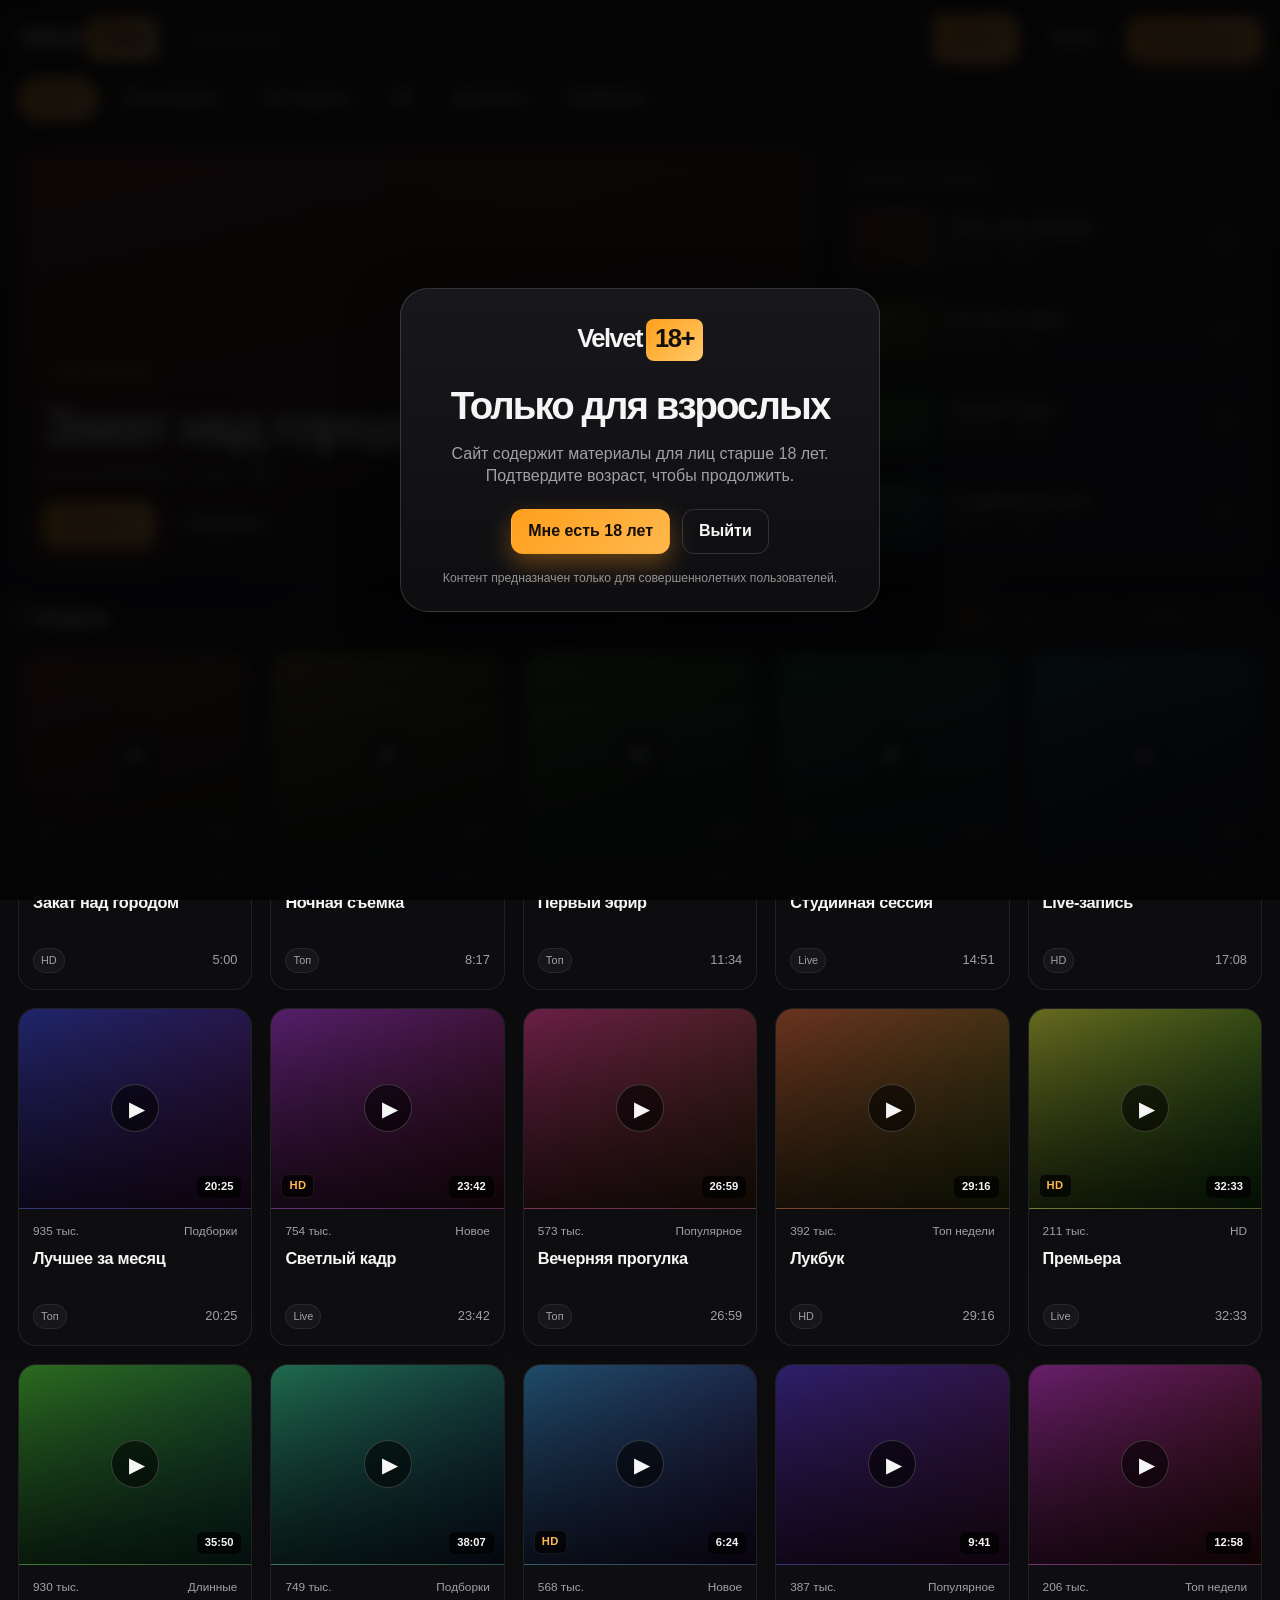
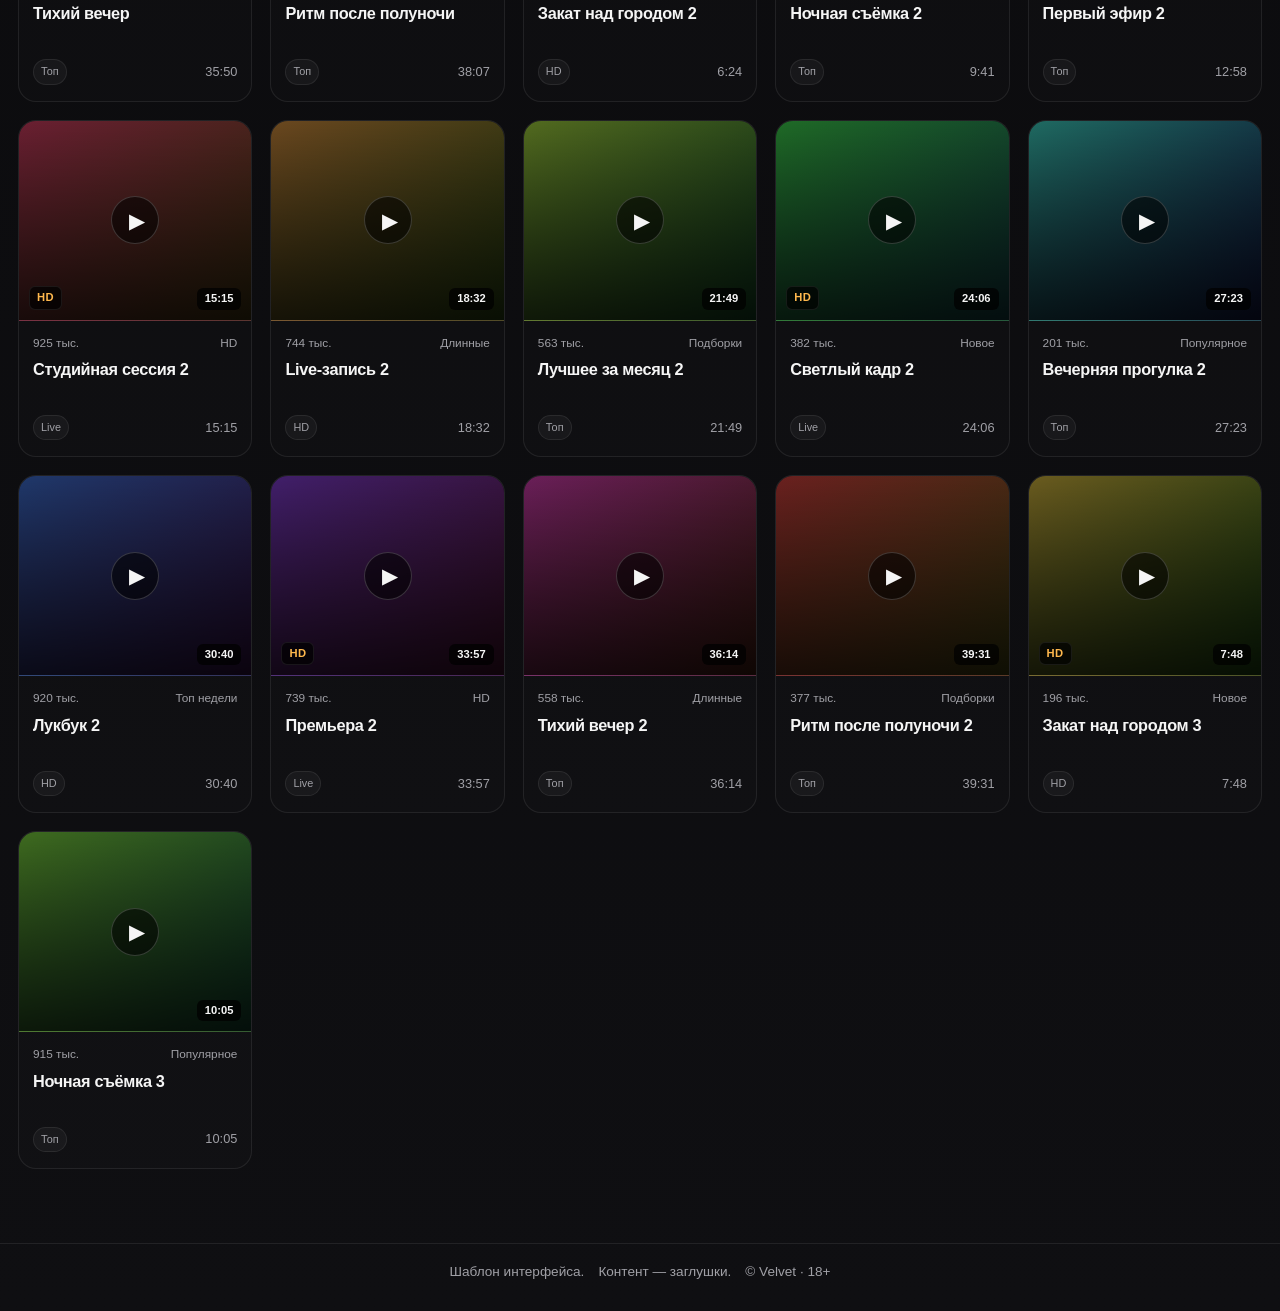
==== index.html @ e9d9a4f0 "Создал корневую страницу index.html для GitHub Pages, чтобы сайт открывался по прямой ссылке" ====
<!DOCTYPE html>
<html lang="ru">
<head>
  <meta charset="utf-8">
  <meta name="viewport" content="width=device-width, initial-scale=1, viewport-fit=cover">
  <title>Velvet — видеоплатформа 18+</title>
  <style>
    :root {
      --bg: #0b0b0d;
      --bg-2: #131316;
      --panel: rgba(22, 22, 26, 0.9);
      --panel-strong: #1b1b20;
      --line: rgba(255,255,255,0.08);
      --line-strong: rgba(255,255,255,0.15);
      --text: #f5f5f5;
      --muted: #a0a0a6;
      --accent: #ff9f1c;
      --accent-2: #ffb84d;
      --accent-ink: #130f0a;
      --shadow: 0 16px 32px rgba(0,0,0,.35);
      --radius: 18px;
      --container: 1400px;
      color-scheme: dark;
      --safe-top: env(safe-area-inset-top, 0px);
      --safe-bottom: env(safe-area-inset-bottom, 0px);
    }

    * { box-sizing: border-box; }
    html { scroll-behavior: smooth; }
    body {
      margin: 0;
      font-family: "Inter", "Segoe UI", "Helvetica Neue", Arial, sans-serif;
      background: radial-gradient(circle at top, rgba(255, 159, 28, 0.14), transparent 24%), linear-gradient(180deg, #09090b 0%, #0f0f12 100%);
      color: var(--text);
      line-height: 1.4;
      min-height: 100vh;
    }
    a { color: inherit; text-decoration: none; }
    button, input { font: inherit; }

    .btn {
      display: inline-flex;
      align-items: center;
      justify-content: center;
      gap: 8px;
      border: 1px solid var(--line-strong);
      background: rgba(255,255,255,0.02);
      color: var(--text);
      padding: 10px 16px;
      border-radius: 12px;
      font-weight: 700;
      cursor: pointer;
      transition: transform .18s ease, border-color .18s ease, background .18s ease;
    }
    .btn:hover { transform: translateY(-1px); }
    .btn.primary {
      background: linear-gradient(135deg, var(--accent) 0%, var(--accent-2) 100%);
      border-color: transparent;
      color: var(--accent-ink);
      box-shadow: 0 10px 24px rgba(255, 159, 28, 0.35);
    }
    .btn.ghost { background: transparent; }
    .sr-only {
      position: absolute;
      width: 1px;
      height: 1px;
      margin: -1px;
      padding: 0;
      overflow: hidden;
      clip: rect(0, 0, 0, 0);
      border: 0;
    }

    .app { max-width: var(--container); margin: 0 auto; padding: 0 18px 40px; }

    header {
      position: sticky;
      top: 0;
      z-index: 50;
      backdrop-filter: blur(14px);
      background: rgba(11,11,13,.8);
      border-bottom: 1px solid var(--line);
      padding-top: var(--safe-top);
    }
    .header-inner {
      max-width: var(--container);
      margin: 0 auto;
      display: flex;
      align-items: center;
      gap: 16px;
      padding: 14px 18px;
    }
    .logo {
      font-weight: 900;
      font-size: clamp(1.4rem, 2vw, 2rem);
      letter-spacing: -0.06em;
      white-space: nowrap;
    }
    .logo b {
      background: linear-gradient(135deg, var(--accent) 0%, #ffca69 100%);
      color: var(--accent-ink);
      padding: 2px 9px 4px;
      border-radius: 8px;
      margin-left: 4px;
      display: inline-block;
    }

    .search-wrap {
      flex: 1;
      min-width: 180px;
      display: flex;
      align-items: center;
      border: 1px solid var(--line-strong);
      background: rgba(255,255,255,0.02);
      border-radius: 14px;
      overflow: hidden;
      transition: border-color .2s ease, box-shadow .2s ease;
    }
    .search-wrap:focus-within {
      border-color: rgba(255, 159, 28, 0.7);
      box-shadow: 0 0 0 3px rgba(255, 159, 28, 0.12);
    }
    .search-wrap input {
      flex: 1;
      border: 0;
      background: transparent;
      color: var(--text);
      padding: 13px 14px;
      font-size: 0.97rem;
      outline: none;
    }
    .search-wrap input::placeholder { color: var(--muted); }
    .search-wrap button {
      border: 0;
      background: linear-gradient(135deg, var(--accent) 0%, var(--accent-2) 100%);
      color: var(--accent-ink);
      padding: 13px 18px;
      font-weight: 800;
      cursor: pointer;
    }

    .header-actions {
      display: flex;
      align-items: center;
      gap: 10px;
      flex-wrap: wrap;
    }

    .nav {
      max-width: var(--container);
      margin: 0 auto;
      padding: 0 18px 12px;
      overflow-x: auto;
      scrollbar-width: none;
      -ms-overflow-style: none;
    }
    .nav::-webkit-scrollbar { display: none; }
    .nav-list {
      display: flex;
      align-items: center;
      gap: 10px;
      padding: 0;
      margin: 0;
      list-style: none;
      min-width: max-content;
    }
    .nav button {
      background: rgba(255,255,255,0.02);
      color: var(--text);
      border: 1px solid var(--line);
      border-radius: 999px;
      padding: 8px 14px;
      font-weight: 600;
      cursor: pointer;
      white-space: nowrap;
      transition: all .2s ease;
    }
    .nav button.active {
      background: linear-gradient(135deg, var(--accent) 0%, var(--accent-2) 100%);
      color: var(--accent-ink);
      border-color: transparent;
      box-shadow: 0 10px 20px rgba(255, 159, 28, 0.2);
    }

    main { max-width: var(--container); margin: 0 auto; padding: 18px 0 0; }

    .hero {
      display: grid;
      grid-template-columns: 1.3fr 0.7fr;
      gap: 18px;
      margin-top: 18px;
    }
    .hero-feature, .mini-panel {
      background: linear-gradient(180deg, rgba(24,24,28,0.95), rgba(16,16,20,0.95));
      border: 1px solid var(--line);
      border-radius: var(--radius);
      box-shadow: var(--shadow);
    }
    .hero-feature {
      min-height: 330px;
      position: relative;
      overflow: hidden;
      display: flex;
      align-items: flex-end;
      padding: 24px;
      isolation: isolate;
    }
    .hero-feature::before {
      content: "";
      position: absolute;
      inset: 0;
      background: linear-gradient(180deg, rgba(0,0,0,0.18), rgba(0,0,0,0.72)), var(--feature-bg, linear-gradient(135deg, #2d1d19 0%, #181b24 100%));
      z-index: -1;
    }
    .hero-content { width: min(520px, 100%); }
    .tag {
      display: inline-flex;
      align-items: center;
      gap: 6px;
      margin-bottom: 12px;
      font-size: 0.72rem;
      color: var(--accent-2);
      letter-spacing: 0.08em;
      text-transform: uppercase;
      font-weight: 800;
      background: rgba(255, 159, 28, 0.09);
      border: 1px solid rgba(255, 159, 28, 0.18);
      border-radius: 999px;
      padding: 8px 12px;
    }
    .hero h1 {
      margin: 0 0 10px;
      font-size: clamp(2rem, 4vw, 3.25rem);
      line-height: 1.03;
      letter-spacing: -0.06em;
    }
    .hero-meta {
      display: flex;
      align-items: center;
      flex-wrap: wrap;
      gap: 10px;
      color: rgba(255,255,255,0.8);
      font-size: 0.9rem;
      margin-bottom: 18px;
    }
    .hero-actions { display: flex; gap: 12px; flex-wrap: wrap; }

    .mini-panel {
      padding: 18px;
      display: flex;
      flex-direction: column;
      justify-content: space-between;
      min-height: 330px;
    }
    .panel-title {
      font-size: 0.82rem;
      text-transform: uppercase;
      letter-spacing: 0.1em;
      color: var(--muted);
      margin: 0 0 14px;
      font-weight: 800;
    }
    .mini-list { display: flex; flex-direction: column; gap: 12px; }
    .mini-item {
      display: grid;
      grid-template-columns: 88px 1fr auto;
      gap: 10px;
      align-items: center;
      padding: 8px 0;
      border-bottom: 1px solid var(--line);
    }
    .mini-item:last-child { border-bottom: 0; }
    .mini-thumb {
      height: 62px;
      border-radius: 12px;
      background: linear-gradient(135deg, #7a2b29, #1f2b3d);
      border: 1px solid rgba(255,255,255,0.05);
    }
    .mini-item h4 {
      margin: 0 0 3px;
      font-size: 0.96rem;
      font-weight: 700;
    }
    .mini-item small { color: var(--muted); }
    .mini-item .pill {
      background: rgba(255,255,255,0.03);
      border: 1px solid var(--line);
      border-radius: 999px;
      padding: 5px 8px;
      font-size: 0.72rem;
      color: var(--muted);
    }

    .section { margin-top: 28px; }
    .section-head {
      display: flex;
      align-items: center;
      gap: 12px;
      justify-content: space-between;
      margin-bottom: 16px;
      flex-wrap: wrap;
    }
    .section-head h2 {
      margin: 0;
      font-size: clamp(1.4rem, 2vw, 1.9rem);
      letter-spacing: -0.04em;
      border-left: 4px solid var(--accent);
      padding-left: 12px;
    }
    .section-tools {
      display: flex;
      gap: 10px;
      align-items: center;
      flex-wrap: wrap;
    }
    .chip {
      background: rgba(255,255,255,0.02);
      border: 1px solid var(--line);
      color: var(--muted);
      border-radius: 999px;
      padding: 8px 12px;
      font-size: 0.85rem;
      cursor: pointer;
    }
    .chip.active {
      background: rgba(255, 159, 28, 0.08);
      border-color: rgba(255,159,28,0.22);
      color: var(--accent-2);
    }

    .grid {
      display: grid;
      grid-template-columns: repeat(auto-fill, minmax(220px, 1fr));
      gap: 18px;
    }
    .card {
      background: rgba(255,255,255,0.01);
      border: 1px solid var(--line);
      border-radius: 18px;
      padding: 0;
      color: inherit;
      text-align: left;
      overflow: hidden;
      cursor: pointer;
      transition: transform .18s ease, border-color .2s ease, box-shadow .2s ease;
      position: relative;
    }
    .card:hover {
      transform: translateY(-4px);
      border-color: rgba(255,159,28,0.28);
      box-shadow: 0 12px 28px rgba(0,0,0,.24);
    }
    .thumb {
      position: relative;
      height: 200px;
      background: linear-gradient(135deg, #2f2025, #0e1828);
      overflow: hidden;
      border-bottom: 1px solid var(--line);
    }
    .thumb::after {
      content: "";
      position: absolute;
      inset: 0;
      background: linear-gradient(180deg, rgba(0,0,0,0.04), rgba(0,0,0,0.7));
    }
    .thumb-badge {
      position: absolute;
      left: 10px;
      bottom: 10px;
      z-index: 2;
      background: rgba(0,0,0,0.7);
      border: 1px solid rgba(255,255,255,0.08);
      border-radius: 6px;
      padding: 3px 7px;
      font-size: 0.7rem;
      font-weight: 800;
      color: var(--accent-2);
      letter-spacing: 0.04em;
    }
    .thumb-duration {
      position: absolute;
      right: 10px;
      bottom: 10px;
      z-index: 2;
      padding: 3px 8px;
      background: rgba(0,0,0,0.75);
      border-radius: 6px;
      font-size: 0.7rem;
      font-weight: 700;
    }
    .thumb-play {
      position: absolute;
      left: 50%;
      top: 50%;
      transform: translate(-50%, -50%);
      width: 48px;
      height: 48px;
      border-radius: 50%;
      background: rgba(0,0,0,0.56);
      border: 1px solid rgba(255,255,255,0.18);
      z-index: 2;
      display: grid;
      place-items: center;
      font-size: 1.3rem;
    }
    .thumb-play::before {
      content: "▶";
      transform: translateX(2px);
    }

    .card-body { padding: 14px 14px 16px; }
    .card-meta {
      display: flex;
      justify-content: space-between;
      gap: 10px;
      align-items: center;
      font-size: 0.74rem;
      color: var(--muted);
      margin-bottom: 8px;
    }
    .card h3 {
      margin: 0;
      font-size: 1.02rem;
      line-height: 1.3;
      letter-spacing: -0.02em;
      min-height: 42px;
    }
    .card:hover h3 { color: var(--accent-2); }
    .card-info {
      display: flex;
      justify-content: space-between;
      align-items: center;
      gap: 8px;
      margin-top: 14px;
      color: var(--muted);
      font-size: 0.8rem;
    }
    .badge-tag {
      display: inline-flex;
      align-items: center;
      background: rgba(255,255,255,0.04);
      border: 1px solid var(--line);
      border-radius: 999px;
      padding: 4px 7px;
      font-size: 0.68rem;
      color: var(--muted);
    }
    .empty {
      text-align: center;
      color: var(--muted);
      padding: 34px 18px;
      border: 1px dashed var(--line-strong);
      border-radius: 18px;
      margin-top: 10px;
      background: rgba(255,255,255,0.01);
    }

    footer {
      max-width: var(--container);
      margin: 34px auto 0;
      padding: 0 18px 30px;
      color: var(--muted);
      border-top: 1px solid var(--line);
      text-align: center;
      font-size: 0.85rem;
    }
    .footer-inner {
      padding-top: 18px;
      display: flex;
      justify-content: center;
      gap: 14px;
      flex-wrap: wrap;
    }

    .gate {
      position: fixed;
      inset: 0;
      background: rgba(4, 4, 5, 0.9);
      display: grid;
      place-items: center;
      padding: 20px;
      z-index: 100;
      backdrop-filter: blur(8px);
      transition: opacity .25s ease, visibility .25s ease;
    }
    .gate.hidden {
      opacity: 0;
      visibility: hidden;
      pointer-events: none;
    }
    .gate-card {
      width: min(480px, 100%);
      background: linear-gradient(180deg, rgba(24,24,28,1), rgba(14,14,17,0.98));
      border: 1px solid var(--line-strong);
      border-radius: 28px;
      box-shadow: 0 22px 60px rgba(0,0,0,.4);
      padding: 30px 28px 24px;
      text-align: center;
    }
    .gate-card .logo { margin-bottom: 18px; display: inline-block; }
    .gate-card h1 {
      margin: 0 0 10px;
      font-size: clamp(1.8rem, 3vw, 2.5rem);
      letter-spacing: -0.05em;
    }
    .gate-card p { margin: 0; color: var(--muted); }
    .gate-actions {
      display: flex;
      justify-content: center;
      gap: 12px;
      margin-top: 22px;
      flex-wrap: wrap;
    }
    .small-note {
      margin-top: 16px;
      font-size: 0.76rem;
      color: rgba(255,255,255,0.55);
    }

    dialog {
      border: 0;
      padding: 0;
      background: transparent;
      width: min(920px, 94vw);
      border-radius: 22px;
      overflow: visible;
    }
    dialog::backdrop {
      background: rgba(0,0,0,0.72);
      backdrop-filter: blur(6px);
    }
    .player-modal {
      background: var(--panel-strong);
      border: 1px solid var(--line-strong);
      border-radius: 22px;
      overflow: hidden;
      box-shadow: var(--shadow);
    }
    .player-stage {
      position: relative;
      aspect-ratio: 16 / 9;
      display: grid;
      place-items: center;
      background: linear-gradient(135deg, #221d1d, #0f1825);
      color: rgba(255,255,255,0.9);
      font-size: 1.05rem;
      font-weight: 600;
    }
    .player-stage::before {
      content: "";
      position: absolute;
      inset: 0;
      background: linear-gradient(180deg, rgba(0,0,0,0.14), rgba(0,0,0,0.7));
    }
    .player-stage-inner {
      position: relative;
      z-index: 1;
      text-align: center;
      padding: 18px;
    }
    .player-stage .play {
      width: 68px;
      height: 68px;
      display: grid;
      place-items: center;
      border-radius: 50%;
      margin: 0 auto 14px;
      background: rgba(0,0,0,0.42);
      border: 1px solid rgba(255,255,255,0.2);
      font-size: 1.7rem;
    }
    .player-content { padding: 18px 20px 20px; }
    .player-header {
      display: flex;
      justify-content: space-between;
      gap: 12px;
      align-items: flex-start;
      margin-bottom: 10px;
      flex-wrap: wrap;
    }
    .player-header h3 {
      margin: 0;
      font-size: clamp(1.15rem, 2vw, 1.6rem);
      letter-spacing: -0.03em;
    }
    .meta-line {
      color: var(--muted);
      display: flex;
      gap: 12px;
      flex-wrap: wrap;
      font-size: 0.9rem;
    }
    .player-actions {
      display: flex;
      gap: 10px;
      flex-wrap: wrap;
      margin-top: 18px;
    }

    @media (max-width: 980px) {
      .hero { grid-template-columns: 1fr; }
      .mini-panel { min-height: auto; }
    }
    @media (max-width: 680px) {
      .header-inner { flex-wrap: wrap; }
      .header-inner > * { width: 100%; }
      .search-wrap { order: 3; }
      .header-actions { width: auto; }
      .grid { grid-template-columns: repeat(auto-fill, minmax(160px, 1fr)); }
      .thumb { height: 170px; }
      .player-header { flex-direction: column; }
    }
    @media (prefers-reduced-motion: reduce) {
      * { animation: none !important; transition: none !important; scroll-behavior: auto !important; }
    }
  </style>
</head>
<body>
  <div class="gate" id="gate" role="dialog" aria-modal="true" aria-labelledby="gate-title">
    <div class="gate-card">
      <div class="logo">Velvet<b>18+</b></div>
      <h1 id="gate-title">Только для взрослых</h1>
      <p>Сайт содержит материалы для лиц старше 18 лет. Подтвердите возраст, чтобы продолжить.</p>
      <div class="gate-actions">
        <button class="btn primary" id="age-confirm" type="button">Мне есть 18 лет</button>
        <a class="btn ghost" href="about:blank">Выйти</a>
      </div>
      <div class="small-note">Контент предназначен только для совершеннолетних пользователей.</div>
    </div>
  </div>

  <header>
    <div class="header-inner">
      <div class="logo">Velvet<b>Tube</b></div>

      <form class="search-wrap" id="sf" role="search" aria-label="Поиск по видео">
        <label class="sr-only" for="q">Поиск видео</label>
        <input id="q" type="search" placeholder="Поиск видео" aria-label="Поиск видео">
        <button type="submit" aria-label="Найти видео">Найти</button>
      </form>

      <div class="header-actions">
        <button class="btn ghost" type="button">Войти</button>
        <button class="btn primary" type="button">Регистрация</button>
      </div>
    </div>

    <nav class="nav" aria-label="Категории">
      <ul class="nav-list" id="tabs"></ul>
    </nav>
  </header>

  <main class="app">
    <section class="hero">
      <article class="hero-feature" id="feature-card">
        <div class="hero-content">
          <div class="tag">Топ сегодня</div>
          <h1 id="feature-title">Ночная съёмка</h1>
          <div class="hero-meta">
            <span id="feature-meta">15 тыс. просмотров</span>
            <span>•</span>
            <span id="feature-duration">08:42</span>
            <span>•</span>
            <span>HD</span>
          </div>
          <div class="hero-actions">
            <button class="btn primary" id="feature-play" type="button">Смотреть</button>
            <button class="btn ghost" type="button">Сохранить</button>
          </div>
        </div>
      </article>

      <aside class="mini-panel">
        <div>
          <h3 class="panel-title">Сейчас в эфире</h3>
          <div class="mini-list" id="mini-list"></div>
        </div>
      </aside>
    </section>

    <section class="section">
      <div class="section-head">
        <h2 id="title">Новое</h2>
        <div class="section-tools" id="chip-tools"></div>
      </div>

      <div class="grid" id="grid"></div>
      <div class="empty" id="empty" hidden>Ничего не найдено. Попробуйте изменить запрос или выбрать другую категорию.</div>
    </section>
  </main>

  <footer>
    <div class="footer-inner">
      <span>Шаблон интерфейса.</span>
      <span>Контент — заглушки.</span>
      <span>© Velvet · 18+</span>
    </div>
  </footer>

  <dialog id="dlg" aria-labelledby="dlg-title">
    <div class="player-modal">
      <div class="player-stage" id="pl">
        <div class="player-stage-inner">
          <div class="play">▶</div>
          <div>Предпросмотр видео</div>
        </div>
      </div>
      <div class="player-content">
        <div class="player-header">
          <h3 id="dlg-title">Заголовок</h3>
          <button class="btn ghost" id="close" type="button">Закрыть</button>
        </div>
        <div class="meta-line" id="dlg-meta"></div>
        <div class="player-actions">
          <button class="btn primary" type="button">Смотреть</button>
          <button class="btn ghost" type="button">В избранное</button>
          <button class="btn ghost" type="button">Поделиться</button>
        </div>
      </div>
    </div>
  </dialog>

  <script>
    var CATS = ["Новое", "Популярное", "Топ недели", "HD", "Длинные", "Подборки"];
    var FILTER_CHIPS = ["Все", "HD", "Live", "Новинки", "Топ"];
    var VIDEOS = [];
    (function () {
      var names = [
        "Закат над городом",
        "Ночная съёмка",
        "Первый эфир",
        "Студийная сессия",
        "Live-запись",
        "Лучшее за месяц",
        "Светлый кадр",
        "Вечерняя прогулка",
        "Лукбук",
        "Премьера",
        "Тихий вечер",
        "Ритм после полуночи"
      ];
      for (var i = 0; i < 26; i++) {
        var h = (i * 47) % 360;
        var title = names[i % names.length] + (i >= names.length ? " " + (Math.floor(i / names.length) + 1) : "");
        VIDEOS.push({
          id: i,
          title: title,
          cat: CATS[i % CATS.length],
          views: (Math.round(((i * 7919) % 900) + 40)) + " тыс.",
          dur: (5 + (i * 3) % 35) + ":" + ("0" + ((i * 17) % 60)).slice(-2),
          tag: i % 4 === 0 ? "HD" : (i % 3 === 0 ? "Live" : "Топ"),
          hd: i % 3 === 0,
          bg: "linear-gradient(135deg, hsl(" + h + ", 55%, 28%), hsl(" + ((h + 60) % 360) + ", 60%, 12%))",
          featured: i === 0 || i === 7
        });
      }
    })();

    var state = { cat: "Новое", q: "", chip: "Все" };
    var tabs = document.getElementById("tabs");
    var grid = document.getElementById("grid");
    var empty = document.getElementById("empty");
    var chipTools = document.getElementById("chip-tools");
    var featureCard = document.getElementById("feature-card");
    var featureTitle = document.getElementById("feature-title");
    var featureMeta = document.getElementById("feature-meta");
    var featureDuration = document.getElementById("feature-duration");
    var miniList = document.getElementById("mini-list");

    function renderTabs() {
      tabs.innerHTML = "";
      CATS.forEach(function (c) {
        var li = document.createElement("li");
        var b = document.createElement("button");
        b.type = "button";
        b.textContent = c;
        b.className = c === state.cat ? "active" : "";
        b.setAttribute("aria-pressed", String(c === state.cat));
        b.addEventListener("click", function () {
          state.cat = c;
          render();
        });
        li.appendChild(b);
        tabs.appendChild(li);
      });
    }

    function renderChips() {
      chipTools.innerHTML = "";
      FILTER_CHIPS.forEach(function (chip) {
        var button = document.createElement("button");
        button.type = "button";
        button.textContent = chip;
        button.className = "chip" + (state.chip === chip ? " active" : "");
        button.addEventListener("click", function () {
          state.chip = chip;
          render();
        });
        chipTools.appendChild(button);
      });
    }

    function getFilteredVideos() {
      var query = state.q.trim().toLowerCase();
      return VIDEOS.filter(function (v) {
        var matchesQuery = !query || v.title.toLowerCase().indexOf(query) > -1 || v.cat.toLowerCase().indexOf(query) > -1;
        var matchesCategory = state.cat === "Новое" ? true : v.cat === state.cat;
        var matchesChip = state.chip === "Все" || (state.chip === "HD" && v.hd) || (state.chip === "Live" && v.tag === "Live") || (state.chip === "Новинки" && v.id < 8) || (state.chip === "Топ" && v.tag === "Топ");
        return matchesQuery && matchesCategory && matchesChip;
      });
    }

    function renderFeature() {
      var featured = VIDEOS.find(function (v) { return v.featured; }) || VIDEOS[0];
      featureCard.style.setProperty("--feature-bg", featured.bg);
      featureTitle.textContent = featured.title;
      featureMeta.textContent = featured.views + " просмотров";
      featureDuration.textContent = featured.dur;
      featureCard.onclick = function () { openModal(featured); };
      document.getElementById("feature-play").onclick = function (event) {
        event.stopPropagation();
        openModal(featured);
      };
    }

    function renderMiniList() {
      miniList.innerHTML = "";
      var items = VIDEOS.slice(0, 4);
      items.forEach(function (v) {
        var item = document.createElement("div");
        item.className = "mini-item";
        item.innerHTML = '<div class="mini-thumb" style="background:' + v.bg + '"></div><div><h4>' + v.title + '</h4><small>' + v.views + ' · ' + v.dur + '</small></div><span class="pill">' + (v.hd ? 'HD' : v.tag) + '</span>';
        item.addEventListener("click", function () { openModal(v); });
        miniList.appendChild(item);
      });
    }

    function render() {
      renderTabs();
      renderChips();
      renderFeature();
      renderMiniList();
      var titleText = state.q ? "Результаты: " + state.q : state.cat;
      document.getElementById("title").textContent = titleText;
      var list = getFilteredVideos();
      grid.innerHTML = "";

      if (!list.length) {
        empty.hidden = false;
        return;
      }

      empty.hidden = true;
      list.forEach(function (v) {
        var c = document.createElement("button");
        c.type = "button";
        c.className = "card";
        c.innerHTML = [
          '<div class="thumb" style="background:' + v.bg + '">',
          '  <span class="thumb-play" aria-hidden="true"></span>',
          (v.hd ? '<span class="thumb-badge">HD</span>' : ''),
          '  <span class="thumb-duration">' + v.dur + '</span>',
          '</div>',
          '<div class="card-body">',
          '  <div class="card-meta"><span>' + v.views + '</span><span>' + v.cat + '</span></div>',
          '  <h3>' + v.title + '</h3>',
          '  <div class="card-info"><span class="badge-tag">' + (v.tag || 'Топ') + '</span><span>' + v.dur + '</span></div>',
          '</div>'
        ].join("");
        c.addEventListener("click", function () { openModal(v); });
        grid.appendChild(c);
      });
    }

    var dlg = document.getElementById("dlg");
    function openModal(v) {
      document.getElementById("pl").style.background = v.bg;
      document.getElementById("dlg-title").textContent = v.title;
      document.getElementById("dlg-meta").textContent = v.views + " просмотров · " + v.dur + " · " + v.cat + " · " + (v.hd ? "HD" : v.tag);
      dlg.showModal();
    }

    document.getElementById("close").onclick = function () { dlg.close(); };
    document.getElementById("sf").addEventListener("submit", function (e) {
      e.preventDefault();
      state.q = document.getElementById("q").value.trim();
      render();
    });
    document.getElementById("age-confirm").onclick = function () {
      var gate = document.getElementById("gate");
      gate.classList.add("hidden");
      try {
        sessionStorage.setItem("age18", "1");
        localStorage.setItem("age18", "1");
      } catch (e) {}
    };
    try {
      if (sessionStorage.getItem("age18") === "1" || localStorage.getItem("age18") === "1") {
        document.getElementById("gate").classList.add("hidden");
      }
    } catch (e) {}

    render();
  </script>
</body>
</html>
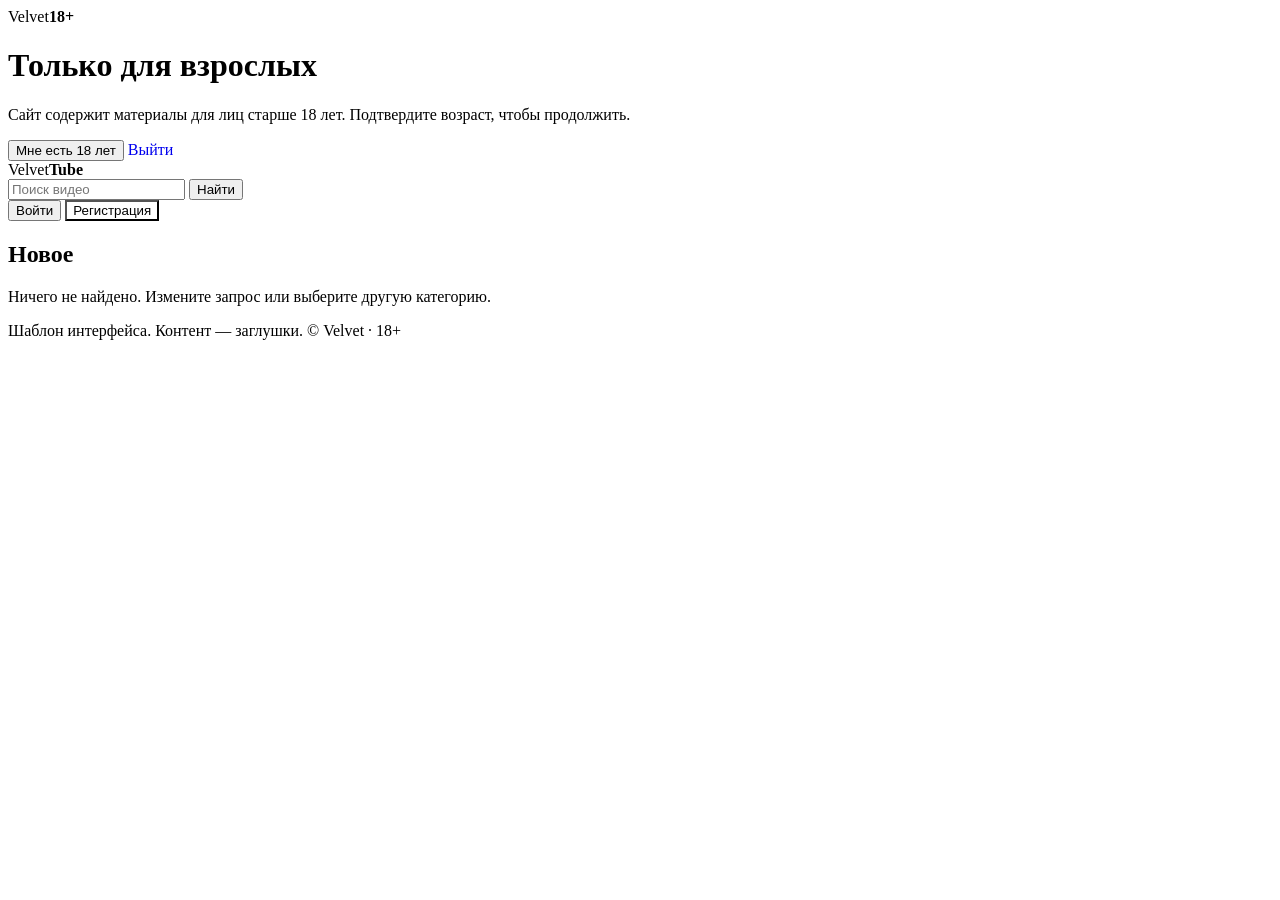
==== commit ecd8253c: "Add files via upload" ====
--- a/index.html
+++ b/index.html
@@ -1,906 +1,52 @@
 <!DOCTYPE html>
 <html lang="ru">
 <head>
-  <meta charset="utf-8">
-  <meta name="viewport" content="width=device-width, initial-scale=1, viewport-fit=cover">
-  <title>Velvet — видеоплатформа 18+</title>
-  <style>
-    :root {
-      --bg: #0b0b0d;
-      --bg-2: #131316;
-      --panel: rgba(22, 22, 26, 0.9);
-      --panel-strong: #1b1b20;
-      --line: rgba(255,255,255,0.08);
-      --line-strong: rgba(255,255,255,0.15);
-      --text: #f5f5f5;
-      --muted: #a0a0a6;
-      --accent: #ff9f1c;
-      --accent-2: #ffb84d;
-      --accent-ink: #130f0a;
-      --shadow: 0 16px 32px rgba(0,0,0,.35);
-      --radius: 18px;
-      --container: 1400px;
-      color-scheme: dark;
-      --safe-top: env(safe-area-inset-top, 0px);
-      --safe-bottom: env(safe-area-inset-bottom, 0px);
-    }
-
-    * { box-sizing: border-box; }
-    html { scroll-behavior: smooth; }
-    body {
-      margin: 0;
-      font-family: "Inter", "Segoe UI", "Helvetica Neue", Arial, sans-serif;
-      background: radial-gradient(circle at top, rgba(255, 159, 28, 0.14), transparent 24%), linear-gradient(180deg, #09090b 0%, #0f0f12 100%);
-      color: var(--text);
-      line-height: 1.4;
-      min-height: 100vh;
-    }
-    a { color: inherit; text-decoration: none; }
-    button, input { font: inherit; }
-
-    .btn {
-      display: inline-flex;
-      align-items: center;
-      justify-content: center;
-      gap: 8px;
-      border: 1px solid var(--line-strong);
-      background: rgba(255,255,255,0.02);
-      color: var(--text);
-      padding: 10px 16px;
-      border-radius: 12px;
-      font-weight: 700;
-      cursor: pointer;
-      transition: transform .18s ease, border-color .18s ease, background .18s ease;
-    }
-    .btn:hover { transform: translateY(-1px); }
-    .btn.primary {
-      background: linear-gradient(135deg, var(--accent) 0%, var(--accent-2) 100%);
-      border-color: transparent;
-      color: var(--accent-ink);
-      box-shadow: 0 10px 24px rgba(255, 159, 28, 0.35);
-    }
-    .btn.ghost { background: transparent; }
-    .sr-only {
-      position: absolute;
-      width: 1px;
-      height: 1px;
-      margin: -1px;
-      padding: 0;
-      overflow: hidden;
-      clip: rect(0, 0, 0, 0);
-      border: 0;
-    }
-
-    .app { max-width: var(--container); margin: 0 auto; padding: 0 18px 40px; }
-
-    header {
-      position: sticky;
-      top: 0;
-      z-index: 50;
-      backdrop-filter: blur(14px);
-      background: rgba(11,11,13,.8);
-      border-bottom: 1px solid var(--line);
-      padding-top: var(--safe-top);
-    }
-    .header-inner {
-      max-width: var(--container);
-      margin: 0 auto;
-      display: flex;
-      align-items: center;
-      gap: 16px;
-      padding: 14px 18px;
-    }
-    .logo {
-      font-weight: 900;
-      font-size: clamp(1.4rem, 2vw, 2rem);
-      letter-spacing: -0.06em;
-      white-space: nowrap;
-    }
-    .logo b {
-      background: linear-gradient(135deg, var(--accent) 0%, #ffca69 100%);
-      color: var(--accent-ink);
-      padding: 2px 9px 4px;
-      border-radius: 8px;
-      margin-left: 4px;
-      display: inline-block;
-    }
-
-    .search-wrap {
-      flex: 1;
-      min-width: 180px;
-      display: flex;
-      align-items: center;
-      border: 1px solid var(--line-strong);
-      background: rgba(255,255,255,0.02);
-      border-radius: 14px;
-      overflow: hidden;
-      transition: border-color .2s ease, box-shadow .2s ease;
-    }
-    .search-wrap:focus-within {
-      border-color: rgba(255, 159, 28, 0.7);
-      box-shadow: 0 0 0 3px rgba(255, 159, 28, 0.12);
-    }
-    .search-wrap input {
-      flex: 1;
-      border: 0;
-      background: transparent;
-      color: var(--text);
-      padding: 13px 14px;
-      font-size: 0.97rem;
-      outline: none;
-    }
-    .search-wrap input::placeholder { color: var(--muted); }
-    .search-wrap button {
-      border: 0;
-      background: linear-gradient(135deg, var(--accent) 0%, var(--accent-2) 100%);
-      color: var(--accent-ink);
-      padding: 13px 18px;
-      font-weight: 800;
-      cursor: pointer;
-    }
-
-    .header-actions {
-      display: flex;
-      align-items: center;
-      gap: 10px;
-      flex-wrap: wrap;
-    }
-
-    .nav {
-      max-width: var(--container);
-      margin: 0 auto;
-      padding: 0 18px 12px;
-      overflow-x: auto;
-      scrollbar-width: none;
-      -ms-overflow-style: none;
-    }
-    .nav::-webkit-scrollbar { display: none; }
-    .nav-list {
-      display: flex;
-      align-items: center;
-      gap: 10px;
-      padding: 0;
-      margin: 0;
-      list-style: none;
-      min-width: max-content;
-    }
-    .nav button {
-      background: rgba(255,255,255,0.02);
-      color: var(--text);
-      border: 1px solid var(--line);
-      border-radius: 999px;
-      padding: 8px 14px;
-      font-weight: 600;
-      cursor: pointer;
-      white-space: nowrap;
-      transition: all .2s ease;
-    }
-    .nav button.active {
-      background: linear-gradient(135deg, var(--accent) 0%, var(--accent-2) 100%);
-      color: var(--accent-ink);
-      border-color: transparent;
-      box-shadow: 0 10px 20px rgba(255, 159, 28, 0.2);
-    }
-
-    main { max-width: var(--container); margin: 0 auto; padding: 18px 0 0; }
-
-    .hero {
-      display: grid;
-      grid-template-columns: 1.3fr 0.7fr;
-      gap: 18px;
-      margin-top: 18px;
-    }
-    .hero-feature, .mini-panel {
-      background: linear-gradient(180deg, rgba(24,24,28,0.95), rgba(16,16,20,0.95));
-      border: 1px solid var(--line);
-      border-radius: var(--radius);
-      box-shadow: var(--shadow);
-    }
-    .hero-feature {
-      min-height: 330px;
-      position: relative;
-      overflow: hidden;
-      display: flex;
-      align-items: flex-end;
-      padding: 24px;
-      isolation: isolate;
-    }
-    .hero-feature::before {
-      content: "";
-      position: absolute;
-      inset: 0;
-      background: linear-gradient(180deg, rgba(0,0,0,0.18), rgba(0,0,0,0.72)), var(--feature-bg, linear-gradient(135deg, #2d1d19 0%, #181b24 100%));
-      z-index: -1;
-    }
-    .hero-content { width: min(520px, 100%); }
-    .tag {
-      display: inline-flex;
-      align-items: center;
-      gap: 6px;
-      margin-bottom: 12px;
-      font-size: 0.72rem;
-      color: var(--accent-2);
-      letter-spacing: 0.08em;
-      text-transform: uppercase;
-      font-weight: 800;
-      background: rgba(255, 159, 28, 0.09);
-      border: 1px solid rgba(255, 159, 28, 0.18);
-      border-radius: 999px;
-      padding: 8px 12px;
-    }
-    .hero h1 {
-      margin: 0 0 10px;
-      font-size: clamp(2rem, 4vw, 3.25rem);
-      line-height: 1.03;
-      letter-spacing: -0.06em;
-    }
-    .hero-meta {
-      display: flex;
-      align-items: center;
-      flex-wrap: wrap;
-      gap: 10px;
-      color: rgba(255,255,255,0.8);
-      font-size: 0.9rem;
-      margin-bottom: 18px;
-    }
-    .hero-actions { display: flex; gap: 12px; flex-wrap: wrap; }
-
-    .mini-panel {
-      padding: 18px;
-      display: flex;
-      flex-direction: column;
-      justify-content: space-between;
-      min-height: 330px;
-    }
-    .panel-title {
-      font-size: 0.82rem;
-      text-transform: uppercase;
-      letter-spacing: 0.1em;
-      color: var(--muted);
-      margin: 0 0 14px;
-      font-weight: 800;
-    }
-    .mini-list { display: flex; flex-direction: column; gap: 12px; }
-    .mini-item {
-      display: grid;
-      grid-template-columns: 88px 1fr auto;
-      gap: 10px;
-      align-items: center;
-      padding: 8px 0;
-      border-bottom: 1px solid var(--line);
-    }
-    .mini-item:last-child { border-bottom: 0; }
-    .mini-thumb {
-      height: 62px;
-      border-radius: 12px;
-      background: linear-gradient(135deg, #7a2b29, #1f2b3d);
-      border: 1px solid rgba(255,255,255,0.05);
-    }
-    .mini-item h4 {
-      margin: 0 0 3px;
-      font-size: 0.96rem;
-      font-weight: 700;
-    }
-    .mini-item small { color: var(--muted); }
-    .mini-item .pill {
-      background: rgba(255,255,255,0.03);
-      border: 1px solid var(--line);
-      border-radius: 999px;
-      padding: 5px 8px;
-      font-size: 0.72rem;
-      color: var(--muted);
-    }
-
-    .section { margin-top: 28px; }
-    .section-head {
-      display: flex;
-      align-items: center;
-      gap: 12px;
-      justify-content: space-between;
-      margin-bottom: 16px;
-      flex-wrap: wrap;
-    }
-    .section-head h2 {
-      margin: 0;
-      font-size: clamp(1.4rem, 2vw, 1.9rem);
-      letter-spacing: -0.04em;
-      border-left: 4px solid var(--accent);
-      padding-left: 12px;
-    }
-    .section-tools {
-      display: flex;
-      gap: 10px;
-      align-items: center;
-      flex-wrap: wrap;
-    }
-    .chip {
-      background: rgba(255,255,255,0.02);
-      border: 1px solid var(--line);
-      color: var(--muted);
-      border-radius: 999px;
-      padding: 8px 12px;
-      font-size: 0.85rem;
-      cursor: pointer;
-    }
-    .chip.active {
-      background: rgba(255, 159, 28, 0.08);
-      border-color: rgba(255,159,28,0.22);
-      color: var(--accent-2);
-    }
-
-    .grid {
-      display: grid;
-      grid-template-columns: repeat(auto-fill, minmax(220px, 1fr));
-      gap: 18px;
-    }
-    .card {
-      background: rgba(255,255,255,0.01);
-      border: 1px solid var(--line);
-      border-radius: 18px;
-      padding: 0;
-      color: inherit;
-      text-align: left;
-      overflow: hidden;
-      cursor: pointer;
-      transition: transform .18s ease, border-color .2s ease, box-shadow .2s ease;
-      position: relative;
-    }
-    .card:hover {
-      transform: translateY(-4px);
-      border-color: rgba(255,159,28,0.28);
-      box-shadow: 0 12px 28px rgba(0,0,0,.24);
-    }
-    .thumb {
-      position: relative;
-      height: 200px;
-      background: linear-gradient(135deg, #2f2025, #0e1828);
-      overflow: hidden;
-      border-bottom: 1px solid var(--line);
-    }
-    .thumb::after {
-      content: "";
-      position: absolute;
-      inset: 0;
-      background: linear-gradient(180deg, rgba(0,0,0,0.04), rgba(0,0,0,0.7));
-    }
-    .thumb-badge {
-      position: absolute;
-      left: 10px;
-      bottom: 10px;
-      z-index: 2;
-      background: rgba(0,0,0,0.7);
-      border: 1px solid rgba(255,255,255,0.08);
-      border-radius: 6px;
-      padding: 3px 7px;
-      font-size: 0.7rem;
-      font-weight: 800;
-      color: var(--accent-2);
-      letter-spacing: 0.04em;
-    }
-    .thumb-duration {
-      position: absolute;
-      right: 10px;
-      bottom: 10px;
-      z-index: 2;
-      padding: 3px 8px;
-      background: rgba(0,0,0,0.75);
-      border-radius: 6px;
-      font-size: 0.7rem;
-      font-weight: 700;
-    }
-    .thumb-play {
-      position: absolute;
-      left: 50%;
-      top: 50%;
-      transform: translate(-50%, -50%);
-      width: 48px;
-      height: 48px;
-      border-radius: 50%;
-      background: rgba(0,0,0,0.56);
-      border: 1px solid rgba(255,255,255,0.18);
-      z-index: 2;
-      display: grid;
-      place-items: center;
-      font-size: 1.3rem;
-    }
-    .thumb-play::before {
-      content: "▶";
-      transform: translateX(2px);
-    }
-
-    .card-body { padding: 14px 14px 16px; }
-    .card-meta {
-      display: flex;
-      justify-content: space-between;
-      gap: 10px;
-      align-items: center;
-      font-size: 0.74rem;
-      color: var(--muted);
-      margin-bottom: 8px;
-    }
-    .card h3 {
-      margin: 0;
-      font-size: 1.02rem;
-      line-height: 1.3;
-      letter-spacing: -0.02em;
-      min-height: 42px;
-    }
-    .card:hover h3 { color: var(--accent-2); }
-    .card-info {
-      display: flex;
-      justify-content: space-between;
-      align-items: center;
-      gap: 8px;
-      margin-top: 14px;
-      color: var(--muted);
-      font-size: 0.8rem;
-    }
-    .badge-tag {
-      display: inline-flex;
-      align-items: center;
-      background: rgba(255,255,255,0.04);
-      border: 1px solid var(--line);
-      border-radius: 999px;
-      padding: 4px 7px;
-      font-size: 0.68rem;
-      color: var(--muted);
-    }
-    .empty {
-      text-align: center;
-      color: var(--muted);
-      padding: 34px 18px;
-      border: 1px dashed var(--line-strong);
-      border-radius: 18px;
-      margin-top: 10px;
-      background: rgba(255,255,255,0.01);
-    }
-
-    footer {
-      max-width: var(--container);
-      margin: 34px auto 0;
-      padding: 0 18px 30px;
-      color: var(--muted);
-      border-top: 1px solid var(--line);
-      text-align: center;
-      font-size: 0.85rem;
-    }
-    .footer-inner {
-      padding-top: 18px;
-      display: flex;
-      justify-content: center;
-      gap: 14px;
-      flex-wrap: wrap;
-    }
-
-    .gate {
-      position: fixed;
-      inset: 0;
-      background: rgba(4, 4, 5, 0.9);
-      display: grid;
-      place-items: center;
-      padding: 20px;
-      z-index: 100;
-      backdrop-filter: blur(8px);
-      transition: opacity .25s ease, visibility .25s ease;
-    }
-    .gate.hidden {
-      opacity: 0;
-      visibility: hidden;
-      pointer-events: none;
-    }
-    .gate-card {
-      width: min(480px, 100%);
-      background: linear-gradient(180deg, rgba(24,24,28,1), rgba(14,14,17,0.98));
-      border: 1px solid var(--line-strong);
-      border-radius: 28px;
-      box-shadow: 0 22px 60px rgba(0,0,0,.4);
-      padding: 30px 28px 24px;
-      text-align: center;
-    }
-    .gate-card .logo { margin-bottom: 18px; display: inline-block; }
-    .gate-card h1 {
-      margin: 0 0 10px;
-      font-size: clamp(1.8rem, 3vw, 2.5rem);
-      letter-spacing: -0.05em;
-    }
-    .gate-card p { margin: 0; color: var(--muted); }
-    .gate-actions {
-      display: flex;
-      justify-content: center;
-      gap: 12px;
-      margin-top: 22px;
-      flex-wrap: wrap;
-    }
-    .small-note {
-      margin-top: 16px;
-      font-size: 0.76rem;
-      color: rgba(255,255,255,0.55);
-    }
-
-    dialog {
-      border: 0;
-      padding: 0;
-      background: transparent;
-      width: min(920px, 94vw);
-      border-radius: 22px;
-      overflow: visible;
-    }
-    dialog::backdrop {
-      background: rgba(0,0,0,0.72);
-      backdrop-filter: blur(6px);
-    }
-    .player-modal {
-      background: var(--panel-strong);
-      border: 1px solid var(--line-strong);
-      border-radius: 22px;
-      overflow: hidden;
-      box-shadow: var(--shadow);
-    }
-    .player-stage {
-      position: relative;
-      aspect-ratio: 16 / 9;
-      display: grid;
-      place-items: center;
-      background: linear-gradient(135deg, #221d1d, #0f1825);
-      color: rgba(255,255,255,0.9);
-      font-size: 1.05rem;
-      font-weight: 600;
-    }
-    .player-stage::before {
-      content: "";
-      position: absolute;
-      inset: 0;
-      background: linear-gradient(180deg, rgba(0,0,0,0.14), rgba(0,0,0,0.7));
-    }
-    .player-stage-inner {
-      position: relative;
-      z-index: 1;
-      text-align: center;
-      padding: 18px;
-    }
-    .player-stage .play {
-      width: 68px;
-      height: 68px;
-      display: grid;
-      place-items: center;
-      border-radius: 50%;
-      margin: 0 auto 14px;
-      background: rgba(0,0,0,0.42);
-      border: 1px solid rgba(255,255,255,0.2);
-      font-size: 1.7rem;
-    }
-    .player-content { padding: 18px 20px 20px; }
-    .player-header {
-      display: flex;
-      justify-content: space-between;
-      gap: 12px;
-      align-items: flex-start;
-      margin-bottom: 10px;
-      flex-wrap: wrap;
-    }
-    .player-header h3 {
-      margin: 0;
-      font-size: clamp(1.15rem, 2vw, 1.6rem);
-      letter-spacing: -0.03em;
-    }
-    .meta-line {
-      color: var(--muted);
-      display: flex;
-      gap: 12px;
-      flex-wrap: wrap;
-      font-size: 0.9rem;
-    }
-    .player-actions {
-      display: flex;
-      gap: 10px;
-      flex-wrap: wrap;
-      margin-top: 18px;
-    }
-
-    @media (max-width: 980px) {
-      .hero { grid-template-columns: 1fr; }
-      .mini-panel { min-height: auto; }
-    }
-    @media (max-width: 680px) {
-      .header-inner { flex-wrap: wrap; }
-      .header-inner > * { width: 100%; }
-      .search-wrap { order: 3; }
-      .header-actions { width: auto; }
-      .grid { grid-template-columns: repeat(auto-fill, minmax(160px, 1fr)); }
-      .thumb { height: 170px; }
-      .player-header { flex-direction: column; }
-    }
-    @media (prefers-reduced-motion: reduce) {
-      * { animation: none !important; transition: none !important; scroll-behavior: auto !important; }
-    }
-  </style>
+<meta charset="utf-8">
+<meta name="viewport" content="width=device-width, initial-scale=1, viewport-fit=cover">
+<title>Velvet — видеоплатформа 18+</title>
+<link rel="stylesheet" href="assets/css/styles.css">
 </head>
 <body>
-  <div class="gate" id="gate" role="dialog" aria-modal="true" aria-labelledby="gate-title">
-    <div class="gate-card">
-      <div class="logo">Velvet<b>18+</b></div>
-      <h1 id="gate-title">Только для взрослых</h1>
-      <p>Сайт содержит материалы для лиц старше 18 лет. Подтвердите возраст, чтобы продолжить.</p>
-      <div class="gate-actions">
-        <button class="btn primary" id="age-confirm" type="button">Мне есть 18 лет</button>
-        <a class="btn ghost" href="about:blank">Выйти</a>
-      </div>
-      <div class="small-note">Контент предназначен только для совершеннолетних пользователей.</div>
+<div class="gate" id="gate" role="dialog" aria-modal="true" aria-labelledby="gt">
+  <div>
+    <div class="logo" style="margin-bottom:20px">Velvet<b>18+</b></div>
+    <h1 id="gt">Только для взрослых</h1>
+    <p>Сайт содержит материалы для лиц старше 18 лет. Подтвердите возраст, чтобы продолжить.</p>
+    <div class="row">
+      <button class="yes" id="yes">Мне есть 18 лет</button>
+      <a class="btn" href="about:blank" style="text-decoration:none">Выйти</a>
     </div>
   </div>
+</div>
 
-  <header>
-    <div class="header-inner">
-      <div class="logo">Velvet<b>Tube</b></div>
+<header>
+  <div class="logo">Velvet<b>Tube</b></div>
+  <form class="search" id="sf" role="search">
+    <input id="q" type="search" placeholder="Поиск видео" aria-label="Поиск видео">
+    <button type="submit">Найти</button>
+  </form>
+  <button class="btn" type="button">Войти</button>
+  <button class="btn" type="button" style="background:var(--accent);color:var(--accent-ink)">Регистрация</button>
+</header>
+<nav id="tabs" aria-label="Категории"></nav>
 
-      <form class="search-wrap" id="sf" role="search" aria-label="Поиск по видео">
-        <label class="sr-only" for="q">Поиск видео</label>
-        <input id="q" type="search" placeholder="Поиск видео" aria-label="Поиск видео">
-        <button type="submit" aria-label="Найти видео">Найти</button>
-      </form>
+<main>
+  <h2 id="title">Новое</h2>
+  <div class="grid" id="grid"></div>
+  <p class="empty hidden" id="empty">Ничего не найдено. Измените запрос или выберите другую категорию.</p>
+</main>
 
-      <div class="header-actions">
-        <button class="btn ghost" type="button">Войти</button>
-        <button class="btn primary" type="button">Регистрация</button>
-      </div>
-    </div>
+<footer>Шаблон интерфейса. Контент — заглушки. © Velvet · 18+</footer>
 
-    <nav class="nav" aria-label="Категории">
-      <ul class="nav-list" id="tabs"></ul>
-    </nav>
-  </header>
+<dialog id="dlg">
+  <div class="player" id="pl">Здесь будет видеоплеер</div>
+  <div class="dlg-body">
+    <h3 id="dt" style="margin:0 0 4px"></h3>
+    <div class="meta" id="dm"></div>
+    <div style="margin-top:14px"><button class="btn" id="close" type="button">Закрыть</button></div>
+  </div>
+</dialog>
 
-  <main class="app">
-    <section class="hero">
-      <article class="hero-feature" id="feature-card">
-        <div class="hero-content">
-          <div class="tag">Топ сегодня</div>
-          <h1 id="feature-title">Ночная съёмка</h1>
-          <div class="hero-meta">
-            <span id="feature-meta">15 тыс. просмотров</span>
-            <span>•</span>
-            <span id="feature-duration">08:42</span>
-            <span>•</span>
-            <span>HD</span>
-          </div>
-          <div class="hero-actions">
-            <button class="btn primary" id="feature-play" type="button">Смотреть</button>
-            <button class="btn ghost" type="button">Сохранить</button>
-          </div>
-        </div>
-      </article>
-
-      <aside class="mini-panel">
-        <div>
-          <h3 class="panel-title">Сейчас в эфире</h3>
-          <div class="mini-list" id="mini-list"></div>
-        </div>
-      </aside>
-    </section>
-
-    <section class="section">
-      <div class="section-head">
-        <h2 id="title">Новое</h2>
-        <div class="section-tools" id="chip-tools"></div>
-      </div>
-
-      <div class="grid" id="grid"></div>
-      <div class="empty" id="empty" hidden>Ничего не найдено. Попробуйте изменить запрос или выбрать другую категорию.</div>
-    </section>
-  </main>
-
-  <footer>
-    <div class="footer-inner">
-      <span>Шаблон интерфейса.</span>
-      <span>Контент — заглушки.</span>
-      <span>© Velvet · 18+</span>
-    </div>
-  </footer>
-
-  <dialog id="dlg" aria-labelledby="dlg-title">
-    <div class="player-modal">
-      <div class="player-stage" id="pl">
-        <div class="player-stage-inner">
-          <div class="play">▶</div>
-          <div>Предпросмотр видео</div>
-        </div>
-      </div>
-      <div class="player-content">
-        <div class="player-header">
-          <h3 id="dlg-title">Заголовок</h3>
-          <button class="btn ghost" id="close" type="button">Закрыть</button>
-        </div>
-        <div class="meta-line" id="dlg-meta"></div>
-        <div class="player-actions">
-          <button class="btn primary" type="button">Смотреть</button>
-          <button class="btn ghost" type="button">В избранное</button>
-          <button class="btn ghost" type="button">Поделиться</button>
-        </div>
-      </div>
-    </div>
-  </dialog>
-
-  <script>
-    var CATS = ["Новое", "Популярное", "Топ недели", "HD", "Длинные", "Подборки"];
-    var FILTER_CHIPS = ["Все", "HD", "Live", "Новинки", "Топ"];
-    var VIDEOS = [];
-    (function () {
-      var names = [
-        "Закат над городом",
-        "Ночная съёмка",
-        "Первый эфир",
-        "Студийная сессия",
-        "Live-запись",
-        "Лучшее за месяц",
-        "Светлый кадр",
-        "Вечерняя прогулка",
-        "Лукбук",
-        "Премьера",
-        "Тихий вечер",
-        "Ритм после полуночи"
-      ];
-      for (var i = 0; i < 26; i++) {
-        var h = (i * 47) % 360;
-        var title = names[i % names.length] + (i >= names.length ? " " + (Math.floor(i / names.length) + 1) : "");
-        VIDEOS.push({
-          id: i,
-          title: title,
-          cat: CATS[i % CATS.length],
-          views: (Math.round(((i * 7919) % 900) + 40)) + " тыс.",
-          dur: (5 + (i * 3) % 35) + ":" + ("0" + ((i * 17) % 60)).slice(-2),
-          tag: i % 4 === 0 ? "HD" : (i % 3 === 0 ? "Live" : "Топ"),
-          hd: i % 3 === 0,
-          bg: "linear-gradient(135deg, hsl(" + h + ", 55%, 28%), hsl(" + ((h + 60) % 360) + ", 60%, 12%))",
-          featured: i === 0 || i === 7
-        });
-      }
-    })();
-
-    var state = { cat: "Новое", q: "", chip: "Все" };
-    var tabs = document.getElementById("tabs");
-    var grid = document.getElementById("grid");
-    var empty = document.getElementById("empty");
-    var chipTools = document.getElementById("chip-tools");
-    var featureCard = document.getElementById("feature-card");
-    var featureTitle = document.getElementById("feature-title");
-    var featureMeta = document.getElementById("feature-meta");
-    var featureDuration = document.getElementById("feature-duration");
-    var miniList = document.getElementById("mini-list");
-
-    function renderTabs() {
-      tabs.innerHTML = "";
-      CATS.forEach(function (c) {
-        var li = document.createElement("li");
-        var b = document.createElement("button");
-        b.type = "button";
-        b.textContent = c;
-        b.className = c === state.cat ? "active" : "";
-        b.setAttribute("aria-pressed", String(c === state.cat));
-        b.addEventListener("click", function () {
-          state.cat = c;
-          render();
-        });
-        li.appendChild(b);
-        tabs.appendChild(li);
-      });
-    }
-
-    function renderChips() {
-      chipTools.innerHTML = "";
-      FILTER_CHIPS.forEach(function (chip) {
-        var button = document.createElement("button");
-        button.type = "button";
-        button.textContent = chip;
-        button.className = "chip" + (state.chip === chip ? " active" : "");
-        button.addEventListener("click", function () {
-          state.chip = chip;
-          render();
-        });
-        chipTools.appendChild(button);
-      });
-    }
-
-    function getFilteredVideos() {
-      var query = state.q.trim().toLowerCase();
-      return VIDEOS.filter(function (v) {
-        var matchesQuery = !query || v.title.toLowerCase().indexOf(query) > -1 || v.cat.toLowerCase().indexOf(query) > -1;
-        var matchesCategory = state.cat === "Новое" ? true : v.cat === state.cat;
-        var matchesChip = state.chip === "Все" || (state.chip === "HD" && v.hd) || (state.chip === "Live" && v.tag === "Live") || (state.chip === "Новинки" && v.id < 8) || (state.chip === "Топ" && v.tag === "Топ");
-        return matchesQuery && matchesCategory && matchesChip;
-      });
-    }
-
-    function renderFeature() {
-      var featured = VIDEOS.find(function (v) { return v.featured; }) || VIDEOS[0];
-      featureCard.style.setProperty("--feature-bg", featured.bg);
-      featureTitle.textContent = featured.title;
-      featureMeta.textContent = featured.views + " просмотров";
-      featureDuration.textContent = featured.dur;
-      featureCard.onclick = function () { openModal(featured); };
-      document.getElementById("feature-play").onclick = function (event) {
-        event.stopPropagation();
-        openModal(featured);
-      };
-    }
-
-    function renderMiniList() {
-      miniList.innerHTML = "";
-      var items = VIDEOS.slice(0, 4);
-      items.forEach(function (v) {
-        var item = document.createElement("div");
-        item.className = "mini-item";
-        item.innerHTML = '<div class="mini-thumb" style="background:' + v.bg + '"></div><div><h4>' + v.title + '</h4><small>' + v.views + ' · ' + v.dur + '</small></div><span class="pill">' + (v.hd ? 'HD' : v.tag) + '</span>';
-        item.addEventListener("click", function () { openModal(v); });
-        miniList.appendChild(item);
-      });
-    }
-
-    function render() {
-      renderTabs();
-      renderChips();
-      renderFeature();
-      renderMiniList();
-      var titleText = state.q ? "Результаты: " + state.q : state.cat;
-      document.getElementById("title").textContent = titleText;
-      var list = getFilteredVideos();
-      grid.innerHTML = "";
-
-      if (!list.length) {
-        empty.hidden = false;
-        return;
-      }
-
-      empty.hidden = true;
-      list.forEach(function (v) {
-        var c = document.createElement("button");
-        c.type = "button";
-        c.className = "card";
-        c.innerHTML = [
-          '<div class="thumb" style="background:' + v.bg + '">',
-          '  <span class="thumb-play" aria-hidden="true"></span>',
-          (v.hd ? '<span class="thumb-badge">HD</span>' : ''),
-          '  <span class="thumb-duration">' + v.dur + '</span>',
-          '</div>',
-          '<div class="card-body">',
-          '  <div class="card-meta"><span>' + v.views + '</span><span>' + v.cat + '</span></div>',
-          '  <h3>' + v.title + '</h3>',
-          '  <div class="card-info"><span class="badge-tag">' + (v.tag || 'Топ') + '</span><span>' + v.dur + '</span></div>',
-          '</div>'
-        ].join("");
-        c.addEventListener("click", function () { openModal(v); });
-        grid.appendChild(c);
-      });
-    }
-
-    var dlg = document.getElementById("dlg");
-    function openModal(v) {
-      document.getElementById("pl").style.background = v.bg;
-      document.getElementById("dlg-title").textContent = v.title;
-      document.getElementById("dlg-meta").textContent = v.views + " просмотров · " + v.dur + " · " + v.cat + " · " + (v.hd ? "HD" : v.tag);
-      dlg.showModal();
-    }
-
-    document.getElementById("close").onclick = function () { dlg.close(); };
-    document.getElementById("sf").addEventListener("submit", function (e) {
-      e.preventDefault();
-      state.q = document.getElementById("q").value.trim();
-      render();
-    });
-    document.getElementById("age-confirm").onclick = function () {
-      var gate = document.getElementById("gate");
-      gate.classList.add("hidden");
-      try {
-        sessionStorage.setItem("age18", "1");
-        localStorage.setItem("age18", "1");
-      } catch (e) {}
-    };
-    try {
-      if (sessionStorage.getItem("age18") === "1" || localStorage.getItem("age18") === "1") {
-        document.getElementById("gate").classList.add("hidden");
-      }
-    } catch (e) {}
-
-    render();
-  </script>
+<script src="assets/js/app.js" defer></script>
 </body>
 </html>
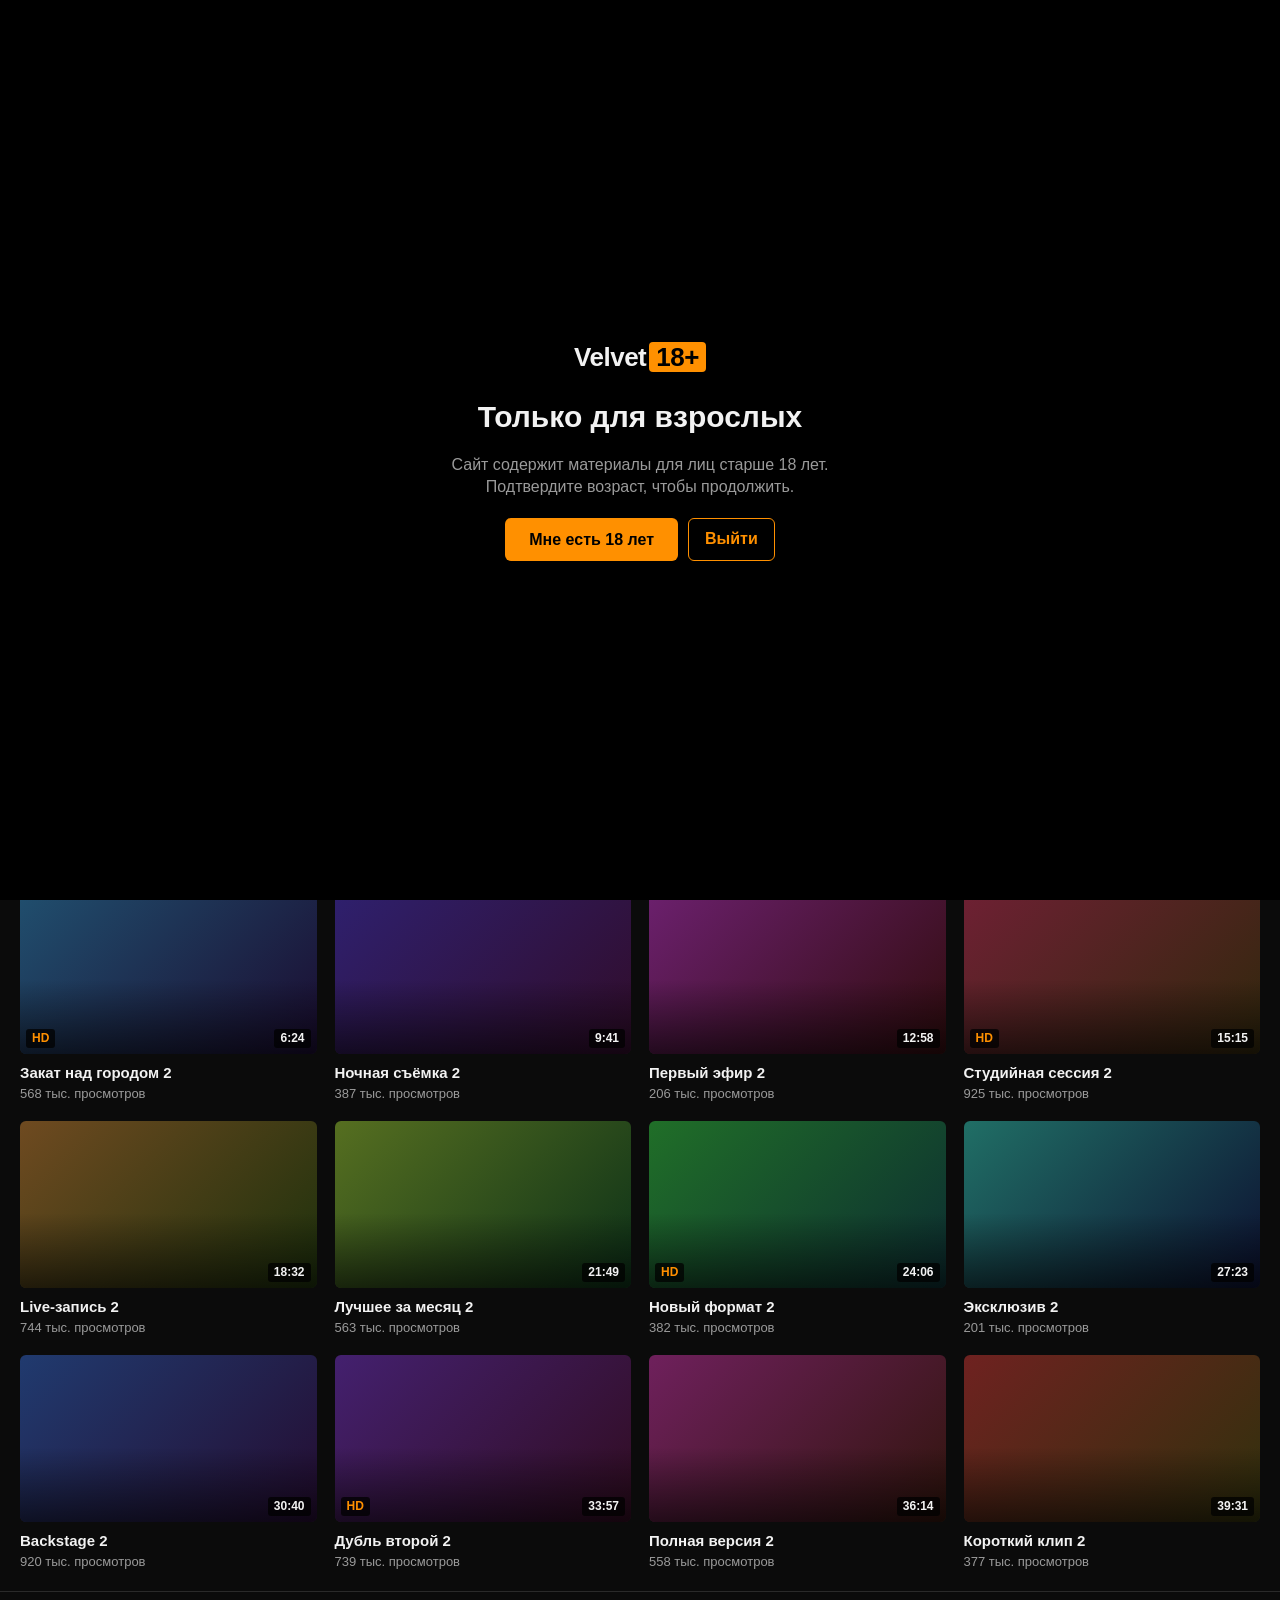
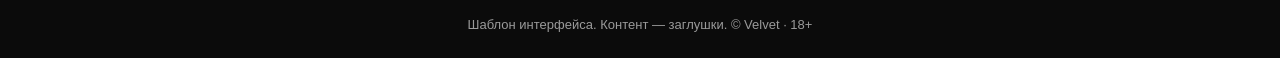
==== commit 42fd9ba5: "Add files via upload" ====
--- a/index.html
+++ b/index.html
@@ -26,7 +26,7 @@
     <button type="submit">Найти</button>
   </form>
   <button class="btn" type="button">Войти</button>
-  <button class="btn" type="button" style="background:var(--accent);color:var(--accent-ink)">Регистрация</button>
+  <button class="btn" id="register-open" type="button" style="background:var(--accent);color:var(--accent-ink)">Регистрация</button>
 </header>
 <nav id="tabs" aria-label="Категории"></nav>
 
@@ -47,6 +47,25 @@
   </div>
 </dialog>
 
+
+<dialog id="register-dialog" aria-labelledby="register-title">
+  <form class="register-form" id="register-form">
+    <button class="register-dismiss" type="button" id="register-close" aria-label="Закрыть">×</button>
+    <p class="register-kicker">VELVET · 18+</p>
+    <h2 id="register-title">Создать аккаунт</h2>
+    <p class="register-intro">Укажите email и придумайте пароль.</p>
+    <label for="register-email">Электронная почта</label>
+    <input id="register-email" name="email" type="email" autocomplete="email" placeholder="name@example.com" required>
+    <label for="register-password">Пароль</label>
+    <input id="register-password" name="password" type="password" autocomplete="new-password" minlength="8" placeholder="Не менее 8 символов" required>
+    <label for="register-confirm">Повторите пароль</label>
+    <input id="register-confirm" name="confirm" type="password" autocomplete="new-password" minlength="8" placeholder="Введите пароль ещё раз" required>
+    <p class="register-error hidden" id="register-error" role="alert"></p>
+    <p class="register-success hidden" id="register-success" role="status">Форма заполнена. Подключите сервер регистрации, чтобы создать аккаунт.</p>
+    <button class="register-submit" type="submit">Продолжить</button>
+    <p class="register-note">Демонстрационная форма: аккаунт и пароль не сохраняются.</p>
+  </form>
+</dialog>
 <script src="assets/js/app.js" defer></script>
 </body>
 </html>
--- a/assets/css/styles.css
+++ b/assets/css/styles.css
@@ -0,0 +1,56 @@
+:root{--bg:#000;--panel:#141414;--line:#2a2a2a;--text:#f2f2f2;--muted:#9a9a9a;--accent:#ff9000;--accent-ink:#000;color-scheme:dark;
+box-sizing:border-box;padding-top:env(safe-area-inset-top,0px);padding-bottom:env(safe-area-inset-bottom,0px)}
+@media (prefers-color-scheme:light){:root:not([data-theme="dark"]){--bg:#0b0b0b}}
+*{box-sizing:border-box}
+body{margin:0;background:var(--bg);color:var(--text);font-family:"Helvetica Neue",Arial,sans-serif;line-height:1.4}
+header{position:sticky;top:env(safe-area-inset-top,0px);z-index:5;background:var(--bg);border-bottom:1px solid var(--line);display:flex;gap:16px;align-items:center;padding:12px 20px;flex-wrap:wrap}
+.logo{font-weight:800;font-size:26px;letter-spacing:-.5px}
+.logo b{background:var(--accent);color:var(--accent-ink);padding:0 7px;border-radius:4px;margin-left:3px}
+.search{flex:1;min-width:200px;display:flex}
+.search input{flex:1;background:var(--panel);border:1px solid var(--line);color:var(--text);padding:10px 14px;border-radius:6px 0 0 6px;font-size:15px}
+.search button{background:var(--accent);color:var(--accent-ink);border:0;padding:0 18px;font-weight:700;border-radius:0 6px 6px 0;cursor:pointer}
+.btn{background:transparent;border:1px solid var(--accent);color:var(--accent);padding:9px 16px;border-radius:6px;font-weight:700;cursor:pointer}
+nav{display:flex;gap:8px;padding:12px 20px;overflow-x:auto;border-bottom:1px solid var(--line)}
+nav button{background:var(--panel);color:var(--text);border:1px solid var(--line);padding:8px 14px;border-radius:20px;cursor:pointer;white-space:nowrap;font-size:14px}
+nav button[aria-pressed="true"]{background:var(--accent);color:var(--accent-ink);border-color:var(--accent);font-weight:700}
+nav button:focus-visible,.btn:focus-visible,.card:focus-visible,.search button:focus-visible{outline:2px solid #fff;outline-offset:2px}
+main{padding:20px;max-width:1400px;margin:0 auto}
+h2{font-size:20px;margin:0 0 14px;border-left:4px solid var(--accent);padding-left:10px}
+.grid{display:grid;grid-template-columns:repeat(auto-fill,minmax(240px,1fr));gap:18px}
+.card{background:none;border:0;color:inherit;text-align:left;padding:0;cursor:pointer;font:inherit}
+.thumb{aspect-ratio:16/9;border-radius:6px;position:relative;overflow:hidden}
+.thumb::after{content:"";position:absolute;inset:0;background:linear-gradient(transparent 55%,rgba(0,0,0,.6))}
+.dur,.hd{position:absolute;bottom:6px;z-index:1;font-size:12px;font-weight:700;background:rgba(0,0,0,.75);padding:1px 6px;border-radius:3px}
+.dur{right:6px}.hd{left:6px;color:var(--accent)}
+.card h3{font-size:15px;margin:8px 0 2px;font-weight:600}
+.card:hover h3{color:var(--accent)}
+.meta{font-size:13px;color:var(--muted)}
+.empty{color:var(--muted);padding:40px 0}
+footer{border-top:1px solid var(--line);padding:24px 20px;color:var(--muted);font-size:13px;text-align:center}
+dialog{background:var(--panel);color:var(--text);border:1px solid var(--line);border-radius:10px;padding:0;width:min(860px,94vw)}
+dialog::backdrop{background:rgba(0,0,0,.85)}
+.player{aspect-ratio:16/9;display:grid;place-items:center;color:#fff;font-size:15px;text-align:center;padding:20px}
+.dlg-body{padding:16px 20px}
+.gate{position:fixed;inset:0;z-index:20;background:#000;display:grid;place-items:center;padding:20px}
+.gate div{max-width:440px;text-align:center}
+.gate h1{font-size:30px;margin:0 0 10px}
+.gate p{color:var(--muted)}
+.gate .row{display:flex;gap:10px;justify-content:center;margin-top:20px}
+.gate .yes{background:var(--accent);color:var(--accent-ink);border:0;padding:12px 24px;border-radius:6px;font-weight:800;cursor:pointer;font-size:16px}
+.hidden{display:none}
+
+/* Registration dialog */
+#register-dialog{width:min(440px,94vw);max-height:90vh;overflow:auto;padding:0}
+.register-form{position:relative;display:flex;flex-direction:column;gap:9px;padding:30px}
+.register-form h2{margin:0;font-size:24px}
+.register-kicker{color:var(--accent);font-size:12px;font-weight:800;letter-spacing:1.5px;margin:0 0 3px}
+.register-intro,.register-note{color:var(--muted);font-size:13px;margin:0 0 8px}
+.register-form label{font-size:13px;font-weight:700;margin-top:4px}
+.register-form input{width:100%;background:#090909;border:1px solid var(--line);border-radius:6px;color:var(--text);padding:12px;font:inherit}
+.register-form input:focus{outline:2px solid var(--accent);outline-offset:1px}
+.register-dismiss{position:absolute;right:18px;top:16px;border:0;background:none;color:var(--muted);font-size:26px;cursor:pointer}
+.register-submit{margin-top:8px;padding:12px;background:var(--accent);color:var(--accent-ink);border:0;border-radius:6px;font:inherit;font-weight:800;cursor:pointer}
+.register-error{margin:2px 0;color:#ff7777;font-size:13px}
+.register-success{margin:2px 0;color:#8ed9a0;font-size:13px}
+.register-note{text-align:center;margin:2px 0 0;font-size:11px}
+#register-open:focus-visible,.register-submit:focus-visible,.register-dismiss:focus-visible{outline:2px solid #fff;outline-offset:3px}
